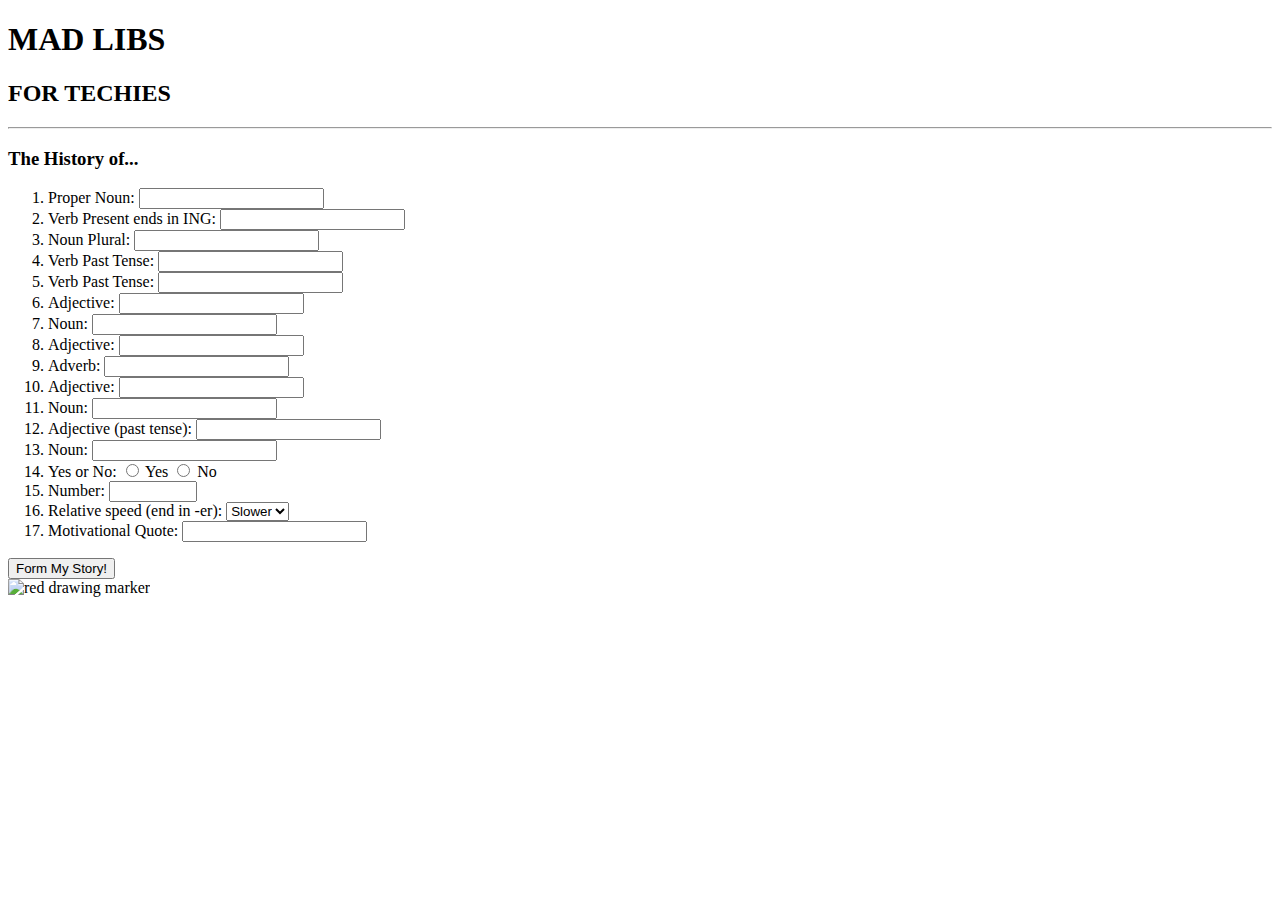
==== index.html @ 2d02c65c "Add DOCTYPE to line 1" ====
<!DOCTYPE html>
<html lang="en" dir="ltr">

<head>
  <meta charset="utf-8" />

  <!--STYLE-->

  <!--STYLESHEET-->
  <link rel="stylesheet" href="styles.css" />

  <!--STYLE: FONTS-->
  <link rel="preconnect" href="https://fonts.googleapis.com" />
  <link rel="preconnect" href="https://fonts.gstatic.com" crossorigin />
  <link
    href="https://fonts.googleapis.com/css2?family=Josefin+Sans:wght@400;500;600;700&family=Londrina+Shadow&display=swap"
    rel="stylesheet" />

    <!--TITLE-->
  <title>MadLib for Techies: Form</title>
</head>

<body>
  <div class="out-border">
    <div class="content">
      <!--HEADER-->
      <section id="top">
        <h1>MAD LIBS</h1>
        <h2>FOR TECHIES</h2>
      </section>

      <!--MAD LIB FORM-->
      <section id="main">
        <hr />
        <!--Title-->
        <h3>The History of...</h3>

        <!--FORM-->

        <form action="story.html" method="GET">
          <!--BEGINNING OF ORDERED LIST-->
          <ol>
            <!--PROPER NOUN-->
            <li>
              <label for="noun-1">Proper Noun:</label>
              <input id="noun-1" name="noun-1" type="text" required />
            </li>
            <!--VERB (-ING)-->
            <li>
              <label for="verb-1">Verb Present ends in ING:</label>
              <input id="verb-1" name="verb-1" type="text" required />
            </li>
            <!--NOUN(S)-->
            <li>
              <label for="noun-2">Noun Plural:</label>
              <input id="noun-2" name="noun-2" type="text" required />
            </li>
            <!--VERB(ED)-->
            <li>
              <label for="verb-2">Verb Past Tense:</label>
              <input id="verb-2" name="verb-2" type="text" required />
            </li>
            <!--VERB(ED)-->
            <li>
              <label for="verb-3">Verb Past Tense:</label>
              <input id="verb-3" name="verb-3" type="text" required />
            </li>
            <!--ADJ-->
            <li>
              <label for="adj-1">Adjective:</label>
              <input id="adj-1" name="adj-1" type="text" required />
            </li>
            <!--NOUN-->
            <li>
              <label for="noun-3">Noun:</label>
              <input id="noun-3" name="noun-3" type="text" required />
            </li>
            <!--ADJ-->
            <li>
              <label for="adj-2">Adjective:</label>
              <input id="adj-2" name="adj-2" type="text" required />
            </li>
            <!--ADVERB-->
            <li>
              <label for="adv-1">Adverb:</label>
              <input id="adv-1" name="adv-1" type="text" required />
            </li>
            <!--ADJ-->
            <li>
              <label for="adj-3">Adjective:</label>
              <input id="adj-3" name="adj-3" type="text" required />
            </li>
            <!-- NOUN-->
            <li>
              <label for="noun-4">Noun:</label>
              <input id="noun-4" name="noun-4" type="text" required />
            </li>
            <!--ADJ (ED)-->
            <li>
              <label for="adj-4">Adjective (past tense):</label>
              <input id="adj-4" name="adj-4" type="text" required />
            </li>
            <!-- NOUN-->
            <li>
              <label for="noun-5">Noun:</label>
              <input id="noun-5" name="noun-5" type="text" required />
            </li>
            <!--YES/NO-->
            <li>
              <span>Yes or No:</span>
              <input
                  id="yes"
                  name="answer"
                  type="radio"
                  value="yes"
                  required
                />
              <label for="yes">Yes</label>
              <input id="no" name="answer" type="radio" value="no" required />
              <label for="no">No</label>
            </li>
            <!--NUM-->
            <li>
              <label for="num-1">Number:</label>
              <input
                  id="num-1"
                  name="num-1"
                  type="number"
                  min="1"
                  max="105085"
                  required
                />
            </li>
            <!--SPEED-->
            <li>
              <label for="speed">Relative speed (end in -er):</label>
              <select id="speed" name="speed" required>
                  <option value="slower">Slower</option>
                  <option value="faster">faster</option>
                </select>
            </li>
            <!--QUOTE-->
            <li>
              <label for="quote">Motivational Quote:</label>
              <input
                  type="text"
                  list="quote-choices"
                  id="quote"
                  name="quote"
                />

              <datalist id="quote-choices">
                <option value="investors gets money!"></option>
                <option value="investors gets the ice cream!"></option>
                <option value="investors gets the smores!"></option>
                <option value="investors gets a hot dog!"></option>
                <option value="investors gets a burger!"></option>
                <option value="Other"></option>
              </datalist>
            </li>
          </ol>
          <!--END OF LIST-->

          <!--SUBMIT-->
          <input type="submit" value="Form My Story!" />
        </form>
        <!--END OF FORM-->
      </section>

      <!--MARKER-->
      <img
          src="https://cdn.shopify.com/s/files/1/0047/4231/6066/files/marker4.png?v=1604077547" alt="red drawing marker"
        />
    </div>
  </div>
</body>

</html>
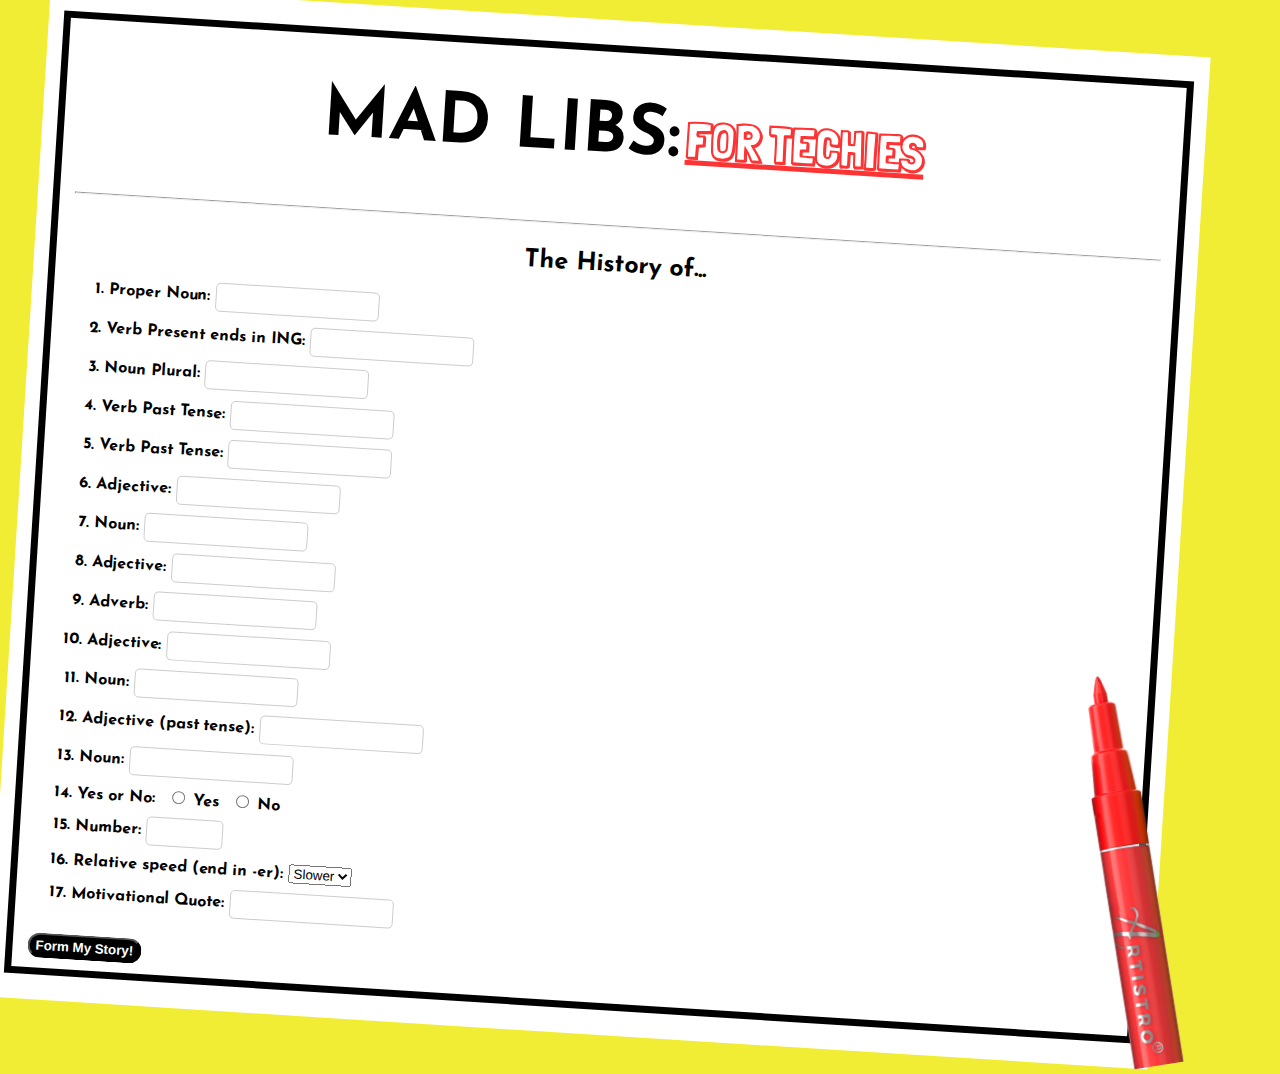
==== commit 0e45fe37: "Change img path to local" ====
--- a/index.html
+++ b/index.html
@@ -25,7 +25,7 @@
     <div class="content">
       <!--HEADER-->
       <section id="top">
-        <h1>MAD LIBS</h1>
+        <h1>MAD LIBS:</h1>
         <h2>FOR TECHIES</h2>
       </section>
 
@@ -169,7 +169,7 @@
 
       <!--MARKER-->
       <img
-          src="https://cdn.shopify.com/s/files/1/0047/4231/6066/files/marker4.png?v=1604077547" alt="red drawing marker"
+          src="./media/images/marker4.png" alt="red drawing marker"
         />
     </div>
   </div>
--- a/styles.css
+++ b/styles.css
@@ -0,0 +1,125 @@
+/*UNIVERSAL STYLES*/
+
+body {
+  background: #f1ed35;
+  font-family: 'Josefin Sans', sans-serif;
+  width: 100%;
+  overflow: scroll;
+}
+
+
+h1 {
+  font-weight: 700;
+  font-size: 70px;
+  display: inline-block;
+  text-align: center;
+
+}
+
+h2 {
+  font-family: 'Londrina Shadow', cursive;
+  font-size: 50px;
+  display: inline-block;
+  text-decoration: underline;
+  color: #fe3333;
+
+}
+
+h3 {
+  font-size: 25px;
+  text-align: center;
+  margin-bottom: 30px;
+}
+
+.content {
+  margin: 20px 10px;
+  border: solid black 7.5px;
+  padding: 0 15px;
+}
+
+.out-border {
+  background-color: white;
+  padding: 5px;
+  margin: 20px 10px;
+  transform: rotate(0.01turn);
+  width: 90%;
+}
+
+#top {
+  text-align: center;
+}
+
+/*MAD LIB FORM*/
+
+ol li {
+  margin-bottom: 10px;
+  font-weight: bold;
+}
+
+img {
+  position: absolute;
+  margin-bottom: 0;
+  height: 400px;
+  right: 0;
+  bottom: 0;
+  transform: rotate(-0.035turn);
+}
+
+input[type='text'],
+input[type='number'] {
+  min-height: 25px;
+  border-radius: 5px;
+  border: 1px solid #cccccc;
+  color: #fe3333;
+  text-transform: uppercase;
+  font-weight: bold;
+  font-family: 'Josefin Sans', sans-serif;
+}
+
+input[type='radio'] {
+  margin-left: 12px;
+}
+
+input[type='submit'] {
+  background-color: #000;
+  border-radius: 15px;
+  min-height: 25px;
+  margin: 10px auto;
+  color: #fff;
+  font-weight: bold;
+}
+
+input[type='submit']:hover {
+  background-color: #fe3333;
+  cursor: pointer;
+}
+
+
+/* STORY (ORIGINAL & COMPLETED LIB) */
+
+a {
+  color: black;
+  font-weight: bold;
+}
+
+a:hover {
+  color: #fe3333;
+}
+
+
+p {
+  line-height: 1.5;
+  font-size: 18px;
+}
+
+.word {
+  color: #fe3333;
+  font-weight: bold;
+  font-size: 20px;
+}
+
+
+.links {
+  margin: 10px auto;
+  width: 100%;
+}
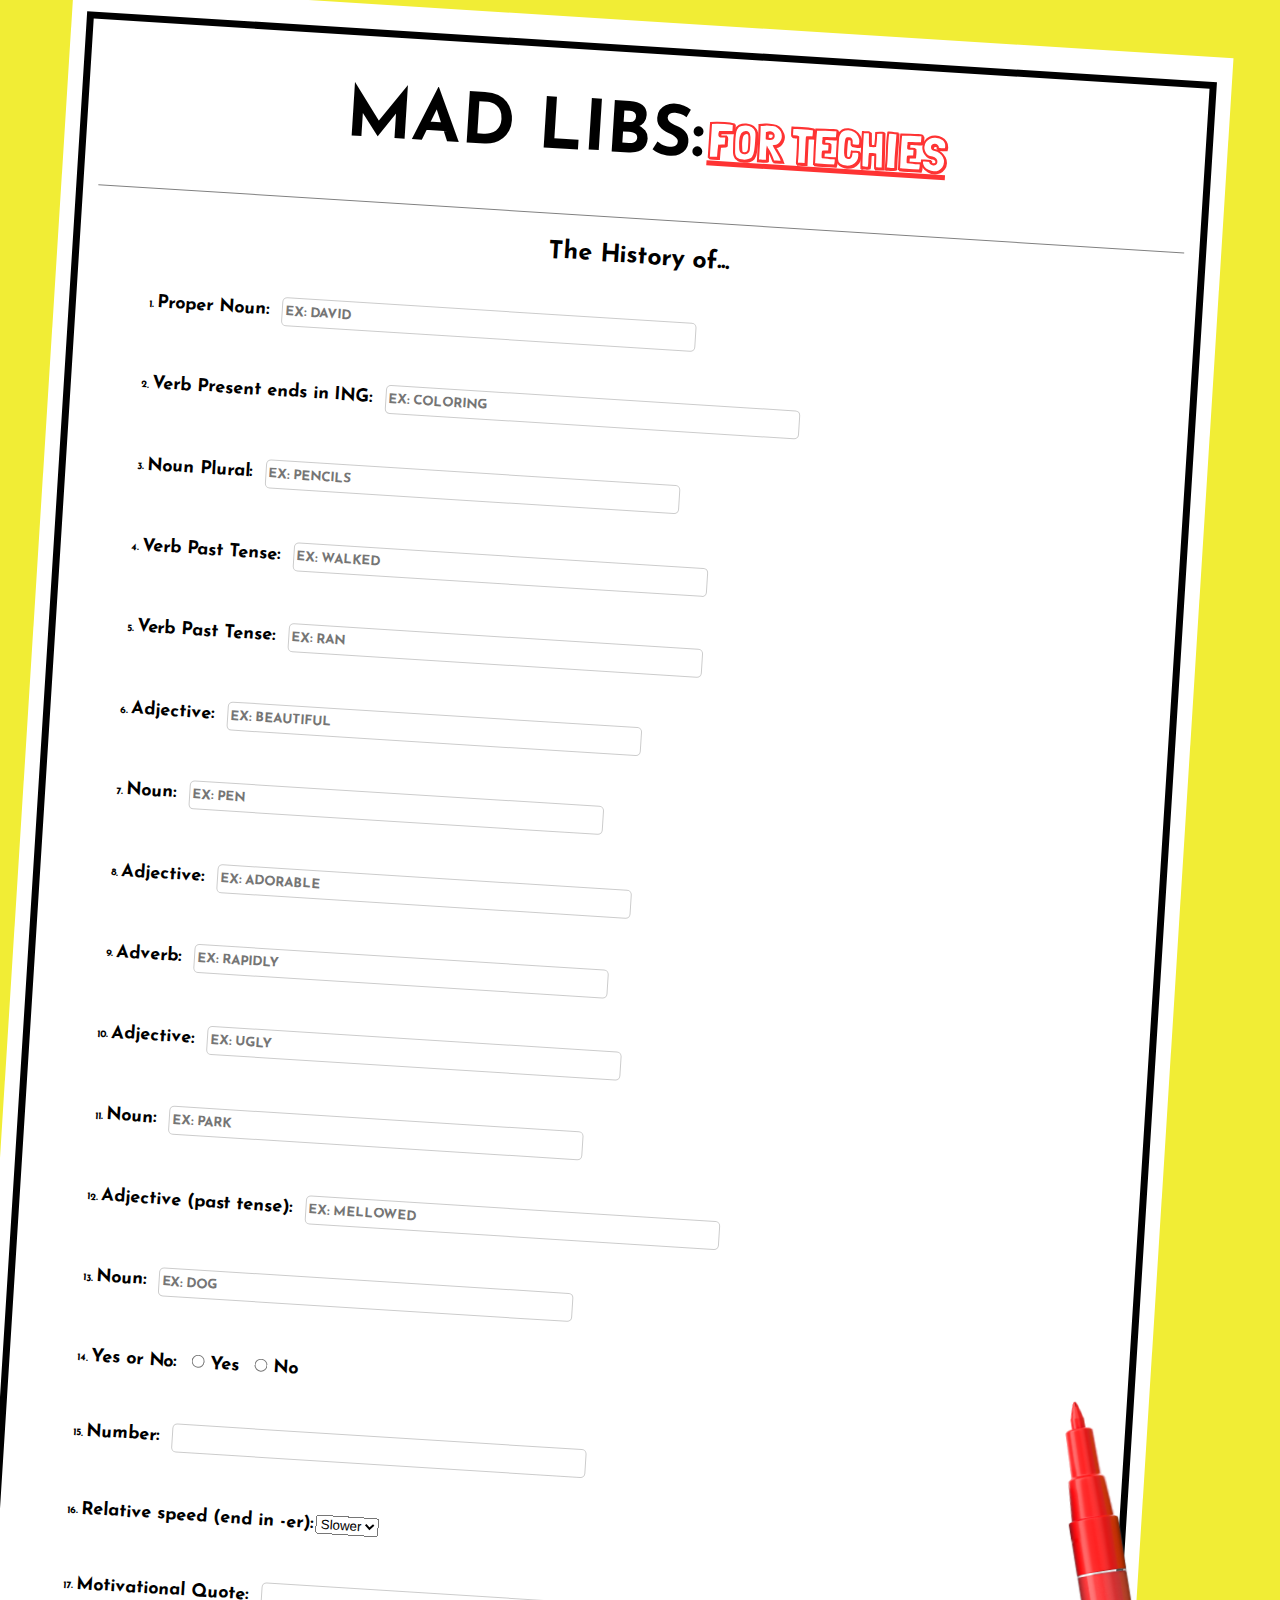
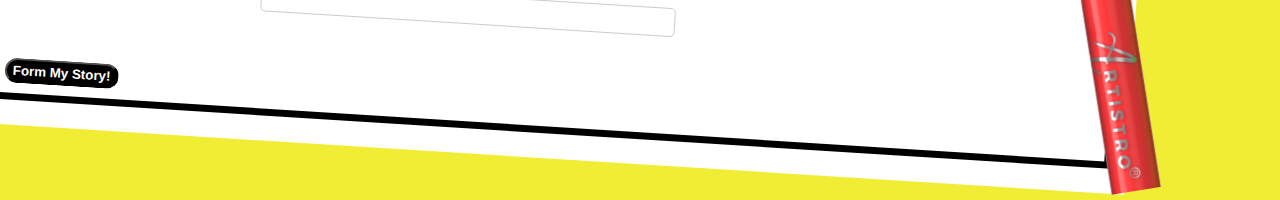
==== commit 271fc8f1: "Move h3 to #main" ====
--- a/index.html
+++ b/index.html
@@ -16,12 +16,12 @@
     href="https://fonts.googleapis.com/css2?family=Josefin+Sans:wght@400;500;600;700&family=Londrina+Shadow&display=swap"
     rel="stylesheet" />
 
-    <!--TITLE-->
+  <!--TITLE-->
   <title>MadLib for Techies: Form</title>
 </head>
 
 <body>
-  <div class="out-border">
+  <div class="outside-border">
     <div class="content">
       <!--HEADER-->
       <section id="top">
@@ -31,123 +31,103 @@
 
       <!--MAD LIB FORM-->
       <section id="main">
-        <hr />
         <!--Title-->
         <h3>The History of...</h3>
 
         <!--FORM-->
-
         <form action="story.html" method="GET">
           <!--BEGINNING OF ORDERED LIST-->
           <ol>
             <!--PROPER NOUN-->
             <li>
               <label for="noun-1">Proper Noun:</label>
-              <input id="noun-1" name="noun-1" type="text" required />
+              <input id="noun-1" name="noun-1" type="text" placeholder="ex: DAVID" required />
             </li>
             <!--VERB (-ING)-->
             <li>
               <label for="verb-1">Verb Present ends in ING:</label>
-              <input id="verb-1" name="verb-1" type="text" required />
+              <input id="verb-1" name="verb-1" type="text" placeholder="ex: COLORING" required />
             </li>
             <!--NOUN(S)-->
             <li>
               <label for="noun-2">Noun Plural:</label>
-              <input id="noun-2" name="noun-2" type="text" required />
+              <input id="noun-2" name="noun-2" type="text" placeholder="ex: PENCILS" required />
             </li>
             <!--VERB(ED)-->
             <li>
               <label for="verb-2">Verb Past Tense:</label>
-              <input id="verb-2" name="verb-2" type="text" required />
+              <input id="verb-2" name="verb-2" type="text" placeholder="ex: WALKED" required />
             </li>
             <!--VERB(ED)-->
             <li>
               <label for="verb-3">Verb Past Tense:</label>
-              <input id="verb-3" name="verb-3" type="text" required />
+              <input id="verb-3" name="verb-3" type="text" placeholder="ex: RAN" required />
             </li>
             <!--ADJ-->
             <li>
               <label for="adj-1">Adjective:</label>
-              <input id="adj-1" name="adj-1" type="text" required />
+              <input id="adj-1" name="adj-1" type="text" placeholder="ex: BEAUTIFUL" required />
             </li>
             <!--NOUN-->
             <li>
               <label for="noun-3">Noun:</label>
-              <input id="noun-3" name="noun-3" type="text" required />
+              <input id="noun-3" name="noun-3" type="text" placeholder="ex: PEN" required />
             </li>
             <!--ADJ-->
             <li>
               <label for="adj-2">Adjective:</label>
-              <input id="adj-2" name="adj-2" type="text" required />
+              <input id="adj-2" name="adj-2" type="text" placeholder="ex: ADORABLE" required />
             </li>
             <!--ADVERB-->
             <li>
               <label for="adv-1">Adverb:</label>
-              <input id="adv-1" name="adv-1" type="text" required />
+              <input id="adv-1" name="adv-1" type="text" placeholder="ex: RAPIDLY" required />
             </li>
             <!--ADJ-->
             <li>
               <label for="adj-3">Adjective:</label>
-              <input id="adj-3" name="adj-3" type="text" required />
+              <input id="adj-3" name="adj-3" type="text" placeholder="ex: UGLY" required />
             </li>
             <!-- NOUN-->
             <li>
               <label for="noun-4">Noun:</label>
-              <input id="noun-4" name="noun-4" type="text" required />
+              <input id="noun-4" name="noun-4" type="text" placeholder="ex: PARK" required />
             </li>
             <!--ADJ (ED)-->
             <li>
               <label for="adj-4">Adjective (past tense):</label>
-              <input id="adj-4" name="adj-4" type="text" required />
+              <input id="adj-4" name="adj-4" type="text" placeholder="ex: MELLOWED" required />
             </li>
             <!-- NOUN-->
             <li>
               <label for="noun-5">Noun:</label>
-              <input id="noun-5" name="noun-5" type="text" required />
+              <input id="noun-5" name="noun-5" type="text" placeholder="ex: DOG" required />
             </li>
             <!--YES/NO-->
             <li>
               <span>Yes or No:</span>
-              <input
-                  id="yes"
-                  name="answer"
-                  type="radio"
-                  value="yes"
-                  required
-                />
+              <input id="yes" name="answer" type="radio" value="yes" required />
               <label for="yes">Yes</label>
               <input id="no" name="answer" type="radio" value="no" required />
               <label for="no">No</label>
             </li>
             <!--NUM-->
             <li>
-              <label for="num-1">Number:</label>
-              <input
-                  id="num-1"
-                  name="num-1"
-                  type="number"
-                  min="1"
-                  max="105085"
-                  required
-                />
+              <label for="num-1" placeholder="ex: 500">Number:</label>
+              <input id="num-1" name="num-1" type="number" min="1" max="105085" required />
             </li>
             <!--SPEED-->
             <li>
               <label for="speed">Relative speed (end in -er):</label>
               <select id="speed" name="speed" required>
-                  <option value="slower">Slower</option>
-                  <option value="faster">faster</option>
-                </select>
+                <option value="slower">Slower</option>
+                <option value="faster">faster</option>
+              </select>
             </li>
             <!--QUOTE-->
             <li>
               <label for="quote">Motivational Quote:</label>
-              <input
-                  type="text"
-                  list="quote-choices"
-                  id="quote"
-                  name="quote"
-                />
+              <input type="text" list="quote-choices" id="quote" name="quote" />
 
               <datalist id="quote-choices">
                 <option value="investors gets money!"></option>
@@ -168,9 +148,7 @@
       </section>
 
       <!--MARKER-->
-      <img
-          src="./media/images/marker4.png" alt="red drawing marker"
-        />
+      <img src="./media/images/marker4.png" alt="red drawing marker" />
     </div>
   </div>
 </body>
--- a/styles.css
+++ b/styles.css
@@ -1,5 +1,8 @@
 /*UNIVERSAL STYLES*/
 
+html {
+  font-size: 62.5%;
+}
 body {
   background: #f1ed35;
   font-family: 'Josefin Sans', sans-serif;
@@ -8,58 +11,70 @@
 }
 
 
+
+/*-- UNIVERSAL: HEADINGS --*/
 h1 {
   font-weight: 700;
-  font-size: 70px;
+  font-size: 7rem;
   display: inline-block;
   text-align: center;
-
 }
-
 h2 {
   font-family: 'Londrina Shadow', cursive;
-  font-size: 50px;
+  font-size: 5rem;
   display: inline-block;
   text-decoration: underline;
   color: #fe3333;
 
 }
-
 h3 {
-  font-size: 25px;
+  font-size: 2.5rem;
   text-align: center;
-  margin-bottom: 30px;
+  margin-bottom: 2rem;
+  padding-bottom: 3rem;
 }
 
+
+/*-- UNIVERSAL: CONTAINER --*/
 .content {
-  margin: 20px 10px;
-  border: solid black 7.5px;
-  padding: 0 15px;
+  margin: 2rem 1rem;
+  border: solid black .75rem;
+  padding: 0 1.5rem;
+  height: fit-content;
 }
 
-.out-border {
+.outside-border {
   background-color: white;
-  padding: 5px;
-  margin: 20px 10px;
+  padding: .5rem;
+  margin: 2rem 1rem;
   transform: rotate(0.01turn);
   width: 90%;
+  height: fit-content;
 }
 
 #top {
   text-align: center;
+  border-bottom: 0.1rem solid grey;  
 }
+
+
 
 /*MAD LIB FORM*/
 
 ol li {
-  margin-bottom: 10px;
+  margin-bottom: 5%;
+  margin-left: 2.5%;
   font-weight: bold;
+}
+
+li label, li span {
+  font-size: 1.8rem;
 }
 
 img {
   position: absolute;
   margin-bottom: 0;
-  height: 400px;
+  height: 40rem;
   right: 0;
   bottom: 0;
   transform: rotate(-0.035turn);
@@ -67,24 +82,26 @@
 
 input[type='text'],
 input[type='number'] {
-  min-height: 25px;
-  border-radius: 5px;
-  border: 1px solid #cccccc;
+  min-height: 2.5rem;
+  width: clamp(20%, 40%, 60%);
+  border-radius: .5rem;
+  border: .1rem solid #cccccc;
   color: #fe3333;
   text-transform: uppercase;
   font-weight: bold;
   font-family: 'Josefin Sans', sans-serif;
+  margin-left: 1rem;
 }
 
 input[type='radio'] {
-  margin-left: 12px;
+  margin-left: 1.2rem;
 }
 
 input[type='submit'] {
   background-color: #000;
-  border-radius: 15px;
-  min-height: 25px;
-  margin: 10px auto;
+  border-radius: 1.5rem;
+  min-height: 2.5rem;
+  margin: 1rem auto;
   color: #fff;
   font-weight: bold;
 }
@@ -92,6 +109,7 @@
 input[type='submit']:hover {
   background-color: #fe3333;
   cursor: pointer;
+  margin-left: 2.5%;
 }
 
 
@@ -105,21 +123,30 @@
 a:hover {
   color: #fe3333;
 }
-
-
+article {
+  padding: 0 10%;
+}
 p {
   line-height: 1.5;
-  font-size: 18px;
+  font-size: 1.8rem;
+}
+
+.links {
+  margin: 1rem auto;
+  width: 100%;
 }
 
 .word {
   color: #fe3333;
   font-weight: bold;
-  font-size: 20px;
+  font-size: 2rem;
 }
 
 
-.links {
-  margin: 10px auto;
-  width: 100%;
-}
+
+
+/*@media only screen and (min-width: 320px) and (max-width: 1024px) {
+  img {
+    display: none;
+  }
+}*/
